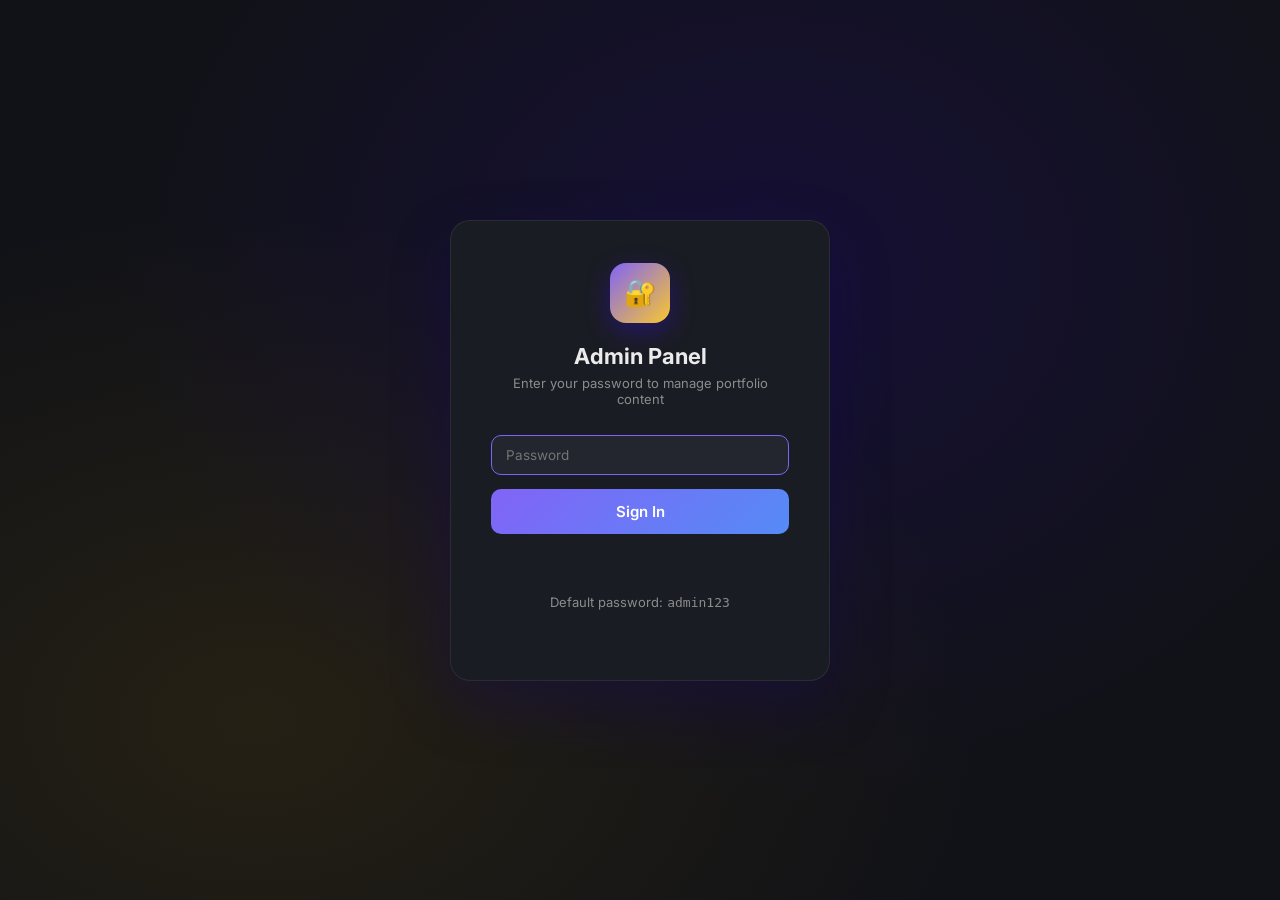
==== admin.html @ da551e9f "Integrated Admin Panel, dynamic content system, circular avatar crop tool, and contact cards" ====
<!DOCTYPE html>
<html lang="en">
<head>
  <meta charset="UTF-8">
  <meta name="viewport" content="width=device-width, initial-scale=1.0">
  <title>Admin Panel — Portfolio</title>
  <link rel="stylesheet" href="assets/css/admin.css">
  <link rel="stylesheet" href="assets/css/portfolio-extra.css">
  <meta name="robots" content="noindex, nofollow">
</head>
<body>

<!-- ════════════════════════════════════════════════════
     LOGIN SCREEN
════════════════════════════════════════════════════ -->
<div id="login-screen">
  <div class="login-card">
    <div class="login-logo">🔐</div>
    <h1>Admin Panel</h1>
    <p>Enter your password to manage portfolio content</p>
    <input id="pwd-input" class="login-input" type="password"
           placeholder="Password" autofocus
           onkeydown="if(event.key==='Enter') doLogin()">
    <button class="login-btn" onclick="doLogin()">Sign In</button>
    <p class="login-error" id="login-err"></p>
    <p class="login-hint">Default password: <code>admin123</code></p>
  </div>
</div>

<!-- ════════════════════════════════════════════════════
     ADMIN APP (shown after login)
════════════════════════════════════════════════════ -->
<div id="admin-app">

  <!-- ── Sidebar ──────────────────────────────────────── -->
  <aside class="admin-sidebar">
    <div class="sidebar-header">
      <div class="sidebar-logo">
        <div class="logo-icon">✦</div>
        <div>
          <span>Admin Panel</span>
          <small>Portfolio Manager</small>
        </div>
      </div>
    </div>

    <nav class="sidebar-nav">
      <div class="nav-section-label">Content</div>
      <button class="nav-item active" data-target="dashboard">
        <ion-icon name="grid-outline"></ion-icon><span>Dashboard</span>
      </button>
      <button class="nav-item" data-target="profile">
        <ion-icon name="person-outline"></ion-icon><span>Profile</span>
      </button>
      <button class="nav-item" data-target="skills">
        <ion-icon name="star-outline"></ion-icon><span>Skills</span>
      </button>
      <button class="nav-item" data-target="projects">
        <ion-icon name="briefcase-outline"></ion-icon><span>Projects</span>
      </button>
      <button class="nav-item" data-target="education">
        <ion-icon name="school-outline"></ion-icon><span>Education</span>
      </button>
      <button class="nav-item" data-target="certifications">
        <ion-icon name="ribbon-outline"></ion-icon><span>Certifications</span>
      </button>
      <div class="nav-section-label">System</div>
      <button class="nav-item" data-target="settings">
        <ion-icon name="settings-outline"></ion-icon><span>Settings</span>
      </button>
    </nav>

    <div class="sidebar-footer">
      <a href="index.html" class="preview-link" target="_blank">
        <ion-icon name="open-outline"></ion-icon><span>View Site</span>
      </a>
      <button class="logout-btn" onclick="doLogout()">
        <ion-icon name="log-out-outline"></ion-icon><span>Logout</span>
      </button>
    </div>
  </aside>

  <!-- ── Main Content ──────────────────────────────────── -->
  <main class="admin-main">

    <!-- DASHBOARD -->
    <section id="sec-dashboard" class="admin-section active">
      <div class="section-header">
        <div>
          <h2>Dashboard</h2>
          <p>Overview of your portfolio content</p>
        </div>
      </div>
      <div class="stats-row" id="stats-row"></div>
      <div class="card">
        <div class="card-title"><ion-icon name="flash-outline"></ion-icon> Quick Actions</div>
        <div style="display:flex;gap:10px;flex-wrap:wrap;">
          <button class="btn btn-primary" onclick="switchTab('profile')">
            <ion-icon name="create-outline"></ion-icon> Edit Profile
          </button>
          <button class="btn btn-ghost" onclick="switchTab('skills')">
            <ion-icon name="star-outline"></ion-icon> Manage Skills
          </button>
          <button class="btn btn-ghost" onclick="switchTab('projects')">
            <ion-icon name="briefcase-outline"></ion-icon> Add Project
          </button>
          <a href="index.html" target="_blank" class="btn btn-ghost">
            <ion-icon name="open-outline"></ion-icon> Preview Site
          </a>
        </div>
      </div>
    </section>

    <!-- PROFILE -->
    <section id="sec-profile" class="admin-section">
      <div class="section-header">
        <div><h2>Profile</h2><p>Edit your personal information and social links</p></div>
      </div>

      <!-- Avatar -->
      <div class="card">
        <div class="card-title"><ion-icon name="image-outline"></ion-icon> Profile Photo</div>
        <div class="avatar-upload-wrap">
          <img id="admin-avatar-preview" class="avatar-preview" src="assets/images/self.jpg" alt="Avatar">
          <div>
            <label class="upload-btn" for="avatar-file-input">
              <ion-icon name="cloud-upload-outline"></ion-icon> Upload Photo
            </label>
            <input id="avatar-file-input" type="file" accept="image/*" style="display:none" onchange="handleAvatarUpload(this)">
            <p style="color:var(--muted);font-size:12px;margin-top:8px;">Recommended: square image, JPG/PNG, under 1MB</p>
          </div>
        </div>
      </div>

      <!-- Basic Info -->
      <div class="card">
        <div class="card-title"><ion-icon name="person-outline"></ion-icon> Basic Information</div>
        <div class="form-grid">
          <div class="form-group">
            <label>Full Name</label>
            <input type="text" id="p-name">
          </div>
          <div class="form-group">
            <label>Professional Title</label>
            <input type="text" id="p-title">
          </div>
          <div class="form-group span2">
            <label>Bio / About Me</label>
            <textarea id="p-bio" rows="4"></textarea>
          </div>
          <div class="form-group">
            <label>Email</label>
            <input type="email" id="p-email">
          </div>
          <div class="form-group">
            <label>Phone</label>
            <input type="tel" id="p-phone">
          </div>
          <div class="form-group">
            <label>Birthday</label>
            <input type="text" id="p-birthday" placeholder="e.g. February 18, 2004">
          </div>
          <div class="form-group">
            <label>Location</label>
            <input type="text" id="p-location">
          </div>
          <div class="form-group span2">
            <label>Resume URL (Google Drive / Dropbox direct link)</label>
            <input type="url" id="p-resume" placeholder="https://...">
          </div>
        </div>
        <div style="margin-top:18px;">
          <button class="btn btn-primary" onclick="saveProfile()">
            <ion-icon name="save-outline"></ion-icon> Save Profile
          </button>
        </div>
      </div>

      <!-- Socials -->
      <div class="card">
        <div class="card-title"><ion-icon name="share-social-outline"></ion-icon> Social Links</div>
        <div class="form-grid">
          <div class="form-group">
            <label>Facebook URL</label>
            <input type="url" id="s-facebook" placeholder="https://facebook.com/...">
          </div>
          <div class="form-group">
            <label>Twitter / X URL</label>
            <input type="url" id="s-twitter" placeholder="https://x.com/...">
          </div>
          <div class="form-group">
            <label>Instagram URL</label>
            <input type="url" id="s-instagram" placeholder="https://instagram.com/...">
          </div>
          <div class="form-group">
            <label>LinkedIn URL</label>
            <input type="url" id="s-linkedin" placeholder="https://linkedin.com/in/...">
          </div>
          <div class="form-group span2">
            <label>GitHub URL</label>
            <input type="url" id="s-github" placeholder="https://github.com/...">
          </div>
        </div>
        <div style="margin-top:18px;">
          <button class="btn btn-primary" onclick="saveSocials()">
            <ion-icon name="save-outline"></ion-icon> Save Social Links
          </button>
        </div>
      </div>
    </section>

    <!-- SKILLS -->
    <section id="sec-skills" class="admin-section">
      <div class="section-header">
        <div><h2>Skills</h2><p>Add, edit, or remove your skills</p></div>
        <button class="btn btn-primary" onclick="togglePanel('skill-add-panel')">
          <ion-icon name="add"></ion-icon> Add Skill
        </button>
      </div>

      <div id="skill-add-panel" class="add-panel card">
        <div class="card-title"><ion-icon name="add-circle-outline"></ion-icon> New Skill</div>
        <div class="form-grid">
          <div class="form-group">
            <label>Skill Name</label>
            <input type="text" id="sk-name" placeholder="e.g. Python">
          </div>
          <div class="form-group">
            <label>Icon Image</label>
            <label class="upload-btn" for="sk-icon-file">
              <ion-icon name="image-outline"></ion-icon> Choose Icon
            </label>
            <input id="sk-icon-file" type="file" accept="image/*" style="display:none" onchange="previewSkillIcon(this)">
            <img id="sk-icon-preview" src="" alt="" style="display:none;width:40px;height:40px;border-radius:8px;margin-top:8px;object-fit:cover;">
            <input type="hidden" id="sk-icon-data">
          </div>
          <div class="form-group span2">
            <label>Description</label>
            <textarea id="sk-desc" rows="2" placeholder="Describe this skill..."></textarea>
          </div>
        </div>
        <div style="margin-top:14px;display:flex;gap:10px;">
          <button class="btn btn-success" onclick="addSkill()">
            <ion-icon name="checkmark-outline"></ion-icon> Add Skill
          </button>
          <button class="btn btn-ghost" onclick="togglePanel('skill-add-panel')">Cancel</button>
        </div>
      </div>

      <div id="skills-admin-list" class="items-grid"></div>
    </section>

    <!-- PROJECTS -->
    <section id="sec-projects" class="admin-section">
      <div class="section-header">
        <div><h2>Projects</h2><p>Showcase your work</p></div>
        <button class="btn btn-primary" onclick="togglePanel('project-add-panel')">
          <ion-icon name="add"></ion-icon> Add Project
        </button>
      </div>

      <div id="project-add-panel" class="add-panel card">
        <div class="card-title"><ion-icon name="add-circle-outline"></ion-icon> New Project</div>
        <div class="form-grid">
          <div class="form-group">
            <label>Project Title</label>
            <input type="text" id="pr-title" placeholder="My Awesome Project">
          </div>
          <div class="form-group">
            <label>Tags (comma-separated)</label>
            <input type="text" id="pr-tags" placeholder="Python, ML, Web">
          </div>
          <div class="form-group span2">
            <label>Description</label>
            <textarea id="pr-desc" rows="2" placeholder="Brief project description..."></textarea>
          </div>
          <div class="form-group">
            <label>Live Link</label>
            <input type="url" id="pr-link" placeholder="https://...">
          </div>
          <div class="form-group">
            <label>GitHub Link</label>
            <input type="url" id="pr-github" placeholder="https://github.com/...">
          </div>
          <div class="form-group span2">
            <label>Screenshot</label>
            <label class="upload-btn" for="pr-img-file">
              <ion-icon name="image-outline"></ion-icon> Upload Screenshot
            </label>
            <input id="pr-img-file" type="file" accept="image/*" style="display:none" onchange="previewProjectImg(this)">
            <img id="pr-img-preview" src="" alt="" style="display:none;width:180px;border-radius:10px;margin-top:8px;object-fit:cover;">
            <input type="hidden" id="pr-img-data">
          </div>
        </div>
        <div style="margin-top:14px;display:flex;gap:10px;">
          <button class="btn btn-success" onclick="addProject()">
            <ion-icon name="checkmark-outline"></ion-icon> Add Project
          </button>
          <button class="btn btn-ghost" onclick="togglePanel('project-add-panel')">Cancel</button>
        </div>
      </div>

      <div id="projects-admin-list" class="items-grid"></div>
    </section>

    <!-- EDUCATION -->
    <section id="sec-education" class="admin-section">
      <div class="section-header">
        <div><h2>Education</h2><p>Manage your educational background</p></div>
        <button class="btn btn-primary" onclick="togglePanel('edu-add-panel')">
          <ion-icon name="add"></ion-icon> Add Education
        </button>
      </div>

      <div id="edu-add-panel" class="add-panel card">
        <div class="card-title"><ion-icon name="add-circle-outline"></ion-icon> New Education Entry</div>
        <div class="form-grid">
          <div class="form-group">
            <label>Degree / Qualification</label>
            <input type="text" id="ed-degree" placeholder="B.Tech in Computer Science">
          </div>
          <div class="form-group">
            <label>Institution</label>
            <input type="text" id="ed-institution" placeholder="University Name">
          </div>
          <div class="form-group">
            <label>Year / Period</label>
            <input type="text" id="ed-year" placeholder="2022 – Present">
          </div>
          <div class="form-group">
            <label>Description</label>
            <input type="text" id="ed-desc" placeholder="Brief description...">
          </div>
        </div>
        <div style="margin-top:14px;display:flex;gap:10px;">
          <button class="btn btn-success" onclick="addEducation()">
            <ion-icon name="checkmark-outline"></ion-icon> Add
          </button>
          <button class="btn btn-ghost" onclick="togglePanel('edu-add-panel')">Cancel</button>
        </div>
      </div>

      <div id="education-admin-list" class="items-grid"></div>
    </section>

    <!-- CERTIFICATIONS -->
    <section id="sec-certifications" class="admin-section">
      <div class="section-header">
        <div><h2>Certifications</h2><p>Add your certificates and achievements</p></div>
        <button class="btn btn-primary" onclick="togglePanel('cert-add-panel')">
          <ion-icon name="add"></ion-icon> Add Certification
        </button>
      </div>

      <div id="cert-add-panel" class="add-panel card">
        <div class="card-title"><ion-icon name="add-circle-outline"></ion-icon> New Certification</div>
        <div class="form-grid">
          <div class="form-group">
            <label>Certificate Name</label>
            <input type="text" id="ce-name" placeholder="e.g. Azure Fundamentals AZ-900">
          </div>
          <div class="form-group">
            <label>Issuing Organization</label>
            <input type="text" id="ce-issuer" placeholder="e.g. Microsoft">
          </div>
          <div class="form-group">
            <label>Date Issued</label>
            <input type="text" id="ce-date" placeholder="e.g. March 2024">
          </div>
          <div class="form-group">
            <label>Certificate Image</label>
            <label class="upload-btn" for="ce-img-file">
              <ion-icon name="image-outline"></ion-icon> Upload Image
            </label>
            <input id="ce-img-file" type="file" accept="image/*" style="display:none" onchange="previewCertImg(this)">
            <img id="ce-img-preview" src="" alt="" style="display:none;width:120px;border-radius:8px;margin-top:8px;">
            <input type="hidden" id="ce-img-data">
          </div>
        </div>
        <div style="margin-top:14px;display:flex;gap:10px;">
          <button class="btn btn-success" onclick="addCertification()">
            <ion-icon name="checkmark-outline"></ion-icon> Add
          </button>
          <button class="btn btn-ghost" onclick="togglePanel('cert-add-panel')">Cancel</button>
        </div>
      </div>

      <div id="certs-admin-list" class="items-grid"></div>
    </section>

    <!-- SETTINGS -->
    <section id="sec-settings" class="admin-section">
      <div class="section-header">
        <div><h2>Settings</h2><p>Admin configuration and data management</p></div>
      </div>

      <div class="settings-grid">
        <!-- Change Password -->
        <div class="card">
          <div class="card-title"><ion-icon name="lock-closed-outline"></ion-icon> Change Password</div>
          <div class="form-group" style="margin-bottom:12px;">
            <label>Current Password</label>
            <input type="password" id="set-old-pwd">
          </div>
          <div class="form-group" style="margin-bottom:12px;">
            <label>New Password</label>
            <input type="password" id="set-new-pwd">
          </div>
          <div class="form-group" style="margin-bottom:16px;">
            <label>Confirm New Password</label>
            <input type="password" id="set-confirm-pwd">
          </div>
          <button class="btn btn-primary" onclick="changePassword()">
            <ion-icon name="key-outline"></ion-icon> Change Password
          </button>
        </div>

        <!-- Export / Import -->
        <div class="card">
          <div class="card-title"><ion-icon name="archive-outline"></ion-icon> Backup &amp; Restore</div>
          <p style="color:var(--muted);font-size:13px;margin-bottom:16px;">Export your data as JSON to back it up, or import it on another device.</p>
          <div style="display:flex;flex-direction:column;gap:10px;">
            <button class="btn btn-ghost" onclick="exportData()">
              <ion-icon name="download-outline"></ion-icon> Export Data (JSON)
            </button>
            <label class="btn btn-ghost" for="import-file" style="cursor:pointer;">
              <ion-icon name="upload-outline"></ion-icon> Import Data (JSON)
            </label>
            <input id="import-file" type="file" accept=".json" style="display:none" onchange="importData(this)">
            <button class="btn btn-danger" onclick="resetData()">
              <ion-icon name="refresh-outline"></ion-icon> Reset to Defaults
            </button>
          </div>
        </div>
      </div>
    </section>

  </main>
</div>

<!-- Toast -->
<div id="toast"></div>

<!-- Edit Modal -->
<div id="edit-modal" style="display:none;position:fixed;inset:0;background:rgba(0,0,0,0.7);z-index:1000;align-items:center;justify-content:center;">
  <div class="card" style="width:min(560px,95vw);max-height:85vh;overflow-y:auto;position:relative;">
    <div class="card-title" id="modal-title">Edit Item</div>
    <div id="modal-body"></div>
    <div style="margin-top:16px;display:flex;gap:10px;">
      <button class="btn btn-primary" id="modal-save-btn">Save</button>
      <button class="btn btn-ghost" onclick="closeModal()">Cancel</button>
    </div>
  </div>
</div>

<!-- Scripts -->
<script src="assets/js/portfolio-data.js"></script>
<script src="assets/js/admin.js"></script>
<script type="module" src="https://unpkg.com/ionicons@5.5.2/dist/ionicons/ionicons.esm.js"></script>
<script nomodule src="https://unpkg.com/ionicons@5.5.2/dist/ionicons/ionicons.js"></script>
</body>
</html>
---- assets/css/admin.css ----
/* =========================================================
   Admin Panel Styles
   ========================================================= */
@import url('https://fonts.googleapis.com/css2?family=Inter:wght@300;400;500;600;700&display=swap');

*, *::before, *::after { box-sizing: border-box; margin: 0; padding: 0; }

:root {
  --bg:        hsl(230, 15%, 8%);
  --surface:   hsl(230, 14%, 12%);
  --surface2:  hsl(230, 14%, 16%);
  --border:    hsla(0, 0%, 100%, 0.07);
  --accent:    hsl(252, 90%, 68%);
  --accent-lt: hsl(252, 90%, 78%);
  --gold:      hsl(45, 95%, 58%);
  --text:      hsl(0, 0%, 92%);
  --muted:     hsl(0, 0%, 55%);
  --danger:    hsl(0, 75%, 58%);
  --success:   hsl(145, 63%, 48%);
  --sidebar-w: 230px;
}

body {
  font-family: 'Inter', sans-serif;
  background: var(--bg);
  color: var(--text);
  min-height: 100vh;
  font-size: 14px;
}

/* ── Login Screen ──────────────────────────────────────── */
#login-screen {
  display: flex;
  align-items: center;
  justify-content: center;
  min-height: 100vh;
  background: radial-gradient(ellipse at 60% 30%, hsla(252,90%,30%,0.25) 0%, transparent 60%),
              radial-gradient(ellipse at 20% 80%, hsla(45,95%,30%,0.15) 0%, transparent 50%),
              var(--bg);
}

.login-card {
  background: var(--surface);
  border: 1px solid var(--border);
  border-radius: 20px;
  padding: 42px 40px;
  width: 380px;
  text-align: center;
  box-shadow: 0 24px 60px hsla(252, 90%, 20%, 0.3);
  animation: fadeUp 0.5s ease;
}

.login-logo {
  width: 60px;
  height: 60px;
  background: linear-gradient(135deg, var(--accent), var(--gold));
  border-radius: 16px;
  display: flex;
  align-items: center;
  justify-content: center;
  font-size: 26px;
  margin: 0 auto 20px;
  box-shadow: 0 8px 24px hsla(252, 90%, 50%, 0.35);
}

.login-card h1 { font-size: 22px; font-weight: 700; margin-bottom: 6px; }
.login-card p  { color: var(--muted); font-size: 13px; margin-bottom: 28px; }

.login-input {
  width: 100%;
  padding: 13px 16px;
  background: var(--surface2);
  border: 1px solid var(--border);
  border-radius: 10px;
  color: var(--text);
  font-family: 'Inter', sans-serif;
  font-size: 14px;
  margin-bottom: 14px;
  outline: none;
  transition: border-color 0.2s;
}

.login-input:focus { border-color: var(--accent); }

.login-btn {
  width: 100%;
  padding: 13px;
  background: linear-gradient(135deg, var(--accent), hsl(220, 90%, 65%));
  color: white;
  border: none;
  border-radius: 10px;
  font-size: 15px;
  font-weight: 600;
  cursor: pointer;
  transition: opacity 0.2s, transform 0.2s;
  font-family: 'Inter', sans-serif;
}

.login-btn:hover { opacity: 0.9; transform: translateY(-1px); }

.login-error {
  color: var(--danger);
  font-size: 13px;
  margin-top: 12px;
  min-height: 20px;
}

.login-hint {
  color: var(--muted);
  font-size: 12px;
  margin-top: 16px;
}

/* ── Main Admin Layout ─────────────────────────────────── */
#admin-app {
  display: none;
  min-height: 100vh;
}

#admin-app.visible {
  display: flex;
}

/* ── Sidebar ───────────────────────────────────────────── */
.admin-sidebar {
  width: var(--sidebar-w);
  background: var(--surface);
  border-right: 1px solid var(--border);
  display: flex;
  flex-direction: column;
  position: fixed;
  top: 0; left: 0; bottom: 0;
  overflow-y: auto;
  z-index: 100;
}

.sidebar-header {
  padding: 24px 20px 18px;
  border-bottom: 1px solid var(--border);
}

.sidebar-logo {
  display: flex;
  align-items: center;
  gap: 10px;
  text-decoration: none;
  color: var(--text);
}

.logo-icon {
  width: 36px;
  height: 36px;
  background: linear-gradient(135deg, var(--accent), var(--gold));
  border-radius: 10px;
  display: flex;
  align-items: center;
  justify-content: center;
  font-size: 18px;
  flex-shrink: 0;
}

.sidebar-logo span { font-size: 15px; font-weight: 700; }
.sidebar-logo small { font-size: 11px; color: var(--muted); display: block; }

.sidebar-nav {
  flex: 1;
  padding: 16px 12px;
}

.nav-section-label {
  font-size: 10px;
  font-weight: 600;
  text-transform: uppercase;
  letter-spacing: 1px;
  color: var(--muted);
  padding: 12px 8px 6px;
}

.nav-item {
  display: flex;
  align-items: center;
  gap: 10px;
  padding: 10px 12px;
  border-radius: 10px;
  cursor: pointer;
  color: var(--muted);
  font-size: 13.5px;
  font-weight: 500;
  transition: all 0.2s;
  margin-bottom: 2px;
  border: none;
  background: none;
  width: 100%;
  text-align: left;
}

.nav-item:hover { background: var(--surface2); color: var(--text); }
.nav-item.active { background: hsla(252, 90%, 68%, 0.15); color: var(--accent); }
.nav-item.active ion-icon { color: var(--accent); }

.nav-item ion-icon { font-size: 18px; flex-shrink: 0; }

.sidebar-footer {
  padding: 16px 12px;
  border-top: 1px solid var(--border);
}

.logout-btn {
  display: flex;
  align-items: center;
  gap: 8px;
  padding: 10px 12px;
  border-radius: 10px;
  cursor: pointer;
  color: var(--muted);
  font-size: 13px;
  transition: all 0.2s;
  border: none;
  background: none;
  width: 100%;
}

.logout-btn:hover { background: hsla(0, 75%, 58%, 0.1); color: var(--danger); }

.preview-link {
  display: flex;
  align-items: center;
  gap: 8px;
  padding: 9px 12px;
  border-radius: 10px;
  color: var(--muted);
  font-size: 13px;
  text-decoration: none;
  transition: all 0.2s;
  margin-bottom: 4px;
}

.preview-link:hover { background: var(--surface2); color: var(--text); }

/* ── Main Panel Content ────────────────────────────────── */
.admin-main {
  margin-left: var(--sidebar-w);
  flex: 1;
  padding: 28px 32px;
  min-height: 100vh;
}

.admin-section {
  display: none;
  animation: fadeIn 0.3s ease;
}

.admin-section.active { display: block; }

.section-header {
  display: flex;
  align-items: center;
  justify-content: space-between;
  margin-bottom: 28px;
}

.section-header h2 {
  font-size: 22px;
  font-weight: 700;
}

.section-header p {
  color: var(--muted);
  font-size: 13px;
  margin-top: 4px;
}

/* ── Cards ─────────────────────────────────────────────── */
.card {
  background: var(--surface);
  border: 1px solid var(--border);
  border-radius: 16px;
  padding: 24px;
  margin-bottom: 20px;
}

.card-title {
  font-size: 15px;
  font-weight: 600;
  margin-bottom: 20px;
  padding-bottom: 12px;
  border-bottom: 1px solid var(--border);
  display: flex;
  align-items: center;
  gap: 8px;
}

.card-title ion-icon { color: var(--accent); }

/* ── Form Controls ─────────────────────────────────────── */
.form-grid {
  display: grid;
  grid-template-columns: 1fr 1fr;
  gap: 16px;
}

.form-grid.single { grid-template-columns: 1fr; }

.form-group {
  display: flex;
  flex-direction: column;
  gap: 6px;
}

.form-group.span2 { grid-column: span 2; }

label {
  font-size: 12px;
  font-weight: 600;
  color: var(--muted);
  text-transform: uppercase;
  letter-spacing: 0.5px;
}

input[type="text"],
input[type="email"],
input[type="tel"],
input[type="url"],
input[type="date"],
input[type="password"],
textarea,
select {
  background: var(--surface2);
  border: 1px solid var(--border);
  border-radius: 10px;
  padding: 11px 14px;
  color: var(--text);
  font-family: 'Inter', sans-serif;
  font-size: 13.5px;
  outline: none;
  transition: border-color 0.2s;
  width: 100%;
}

input:focus, textarea:focus, select:focus { border-color: var(--accent); }

textarea { resize: vertical; min-height: 90px; }

/* ── Avatar Upload ─────────────────────────────────────── */
.avatar-upload-wrap {
  display: flex;
  align-items: center;
  gap: 20px;
  margin-bottom: 20px;
}

.avatar-preview {
  width: 90px;
  height: 90px;
  border-radius: 50%;
  object-fit: cover;
  border: 3px solid var(--accent);
  flex-shrink: 0;
}

.upload-btn {
  display: inline-flex;
  align-items: center;
  gap: 6px;
  padding: 9px 16px;
  background: var(--surface2);
  border: 1px dashed var(--border);
  border-radius: 10px;
  cursor: pointer;
  color: var(--muted);
  font-size: 13px;
  transition: all 0.2s;
}

.upload-btn:hover { border-color: var(--accent); color: var(--accent); }

/* ── Buttons ───────────────────────────────────────────── */
.btn {
  display: inline-flex;
  align-items: center;
  gap: 6px;
  padding: 10px 18px;
  border-radius: 10px;
  font-size: 13.5px;
  font-weight: 600;
  cursor: pointer;
  border: none;
  transition: all 0.2s;
  font-family: 'Inter', sans-serif;
}

.btn-primary {
  background: linear-gradient(135deg, var(--accent), hsl(220, 90%, 65%));
  color: white;
}

.btn-primary:hover { opacity: 0.88; transform: translateY(-1px); }

.btn-success {
  background: hsla(145, 63%, 48%, 0.15);
  color: var(--success);
  border: 1px solid hsla(145, 63%, 48%, 0.3);
}

.btn-success:hover { background: hsla(145, 63%, 48%, 0.25); }

.btn-danger {
  background: hsla(0, 75%, 58%, 0.1);
  color: var(--danger);
  border: 1px solid hsla(0, 75%, 58%, 0.2);
}

.btn-danger:hover { background: hsla(0, 75%, 58%, 0.2); }

.btn-ghost {
  background: var(--surface2);
  color: var(--muted);
  border: 1px solid var(--border);
}

.btn-ghost:hover { color: var(--text); }

.btn-sm { padding: 6px 12px; font-size: 12px; border-radius: 8px; }

/* ── Item Cards (Skills / Projects etc.) ───────────────── */
.items-grid {
  display: grid;
  grid-template-columns: repeat(auto-fill, minmax(260px, 1fr));
  gap: 14px;
}

.item-card {
  background: var(--surface2);
  border: 1px solid var(--border);
  border-radius: 14px;
  padding: 16px;
  display: flex;
  align-items: flex-start;
  gap: 12px;
  transition: border-color 0.2s;
}

.item-card:hover { border-color: hsla(252, 90%, 68%, 0.3); }

.item-icon {
  width: 44px;
  height: 44px;
  border-radius: 10px;
  object-fit: cover;
  flex-shrink: 0;
  background: var(--surface);
}

.item-icon-letter {
  width: 44px;
  height: 44px;
  border-radius: 10px;
  background: linear-gradient(135deg, var(--accent), var(--gold));
  display: flex;
  align-items: center;
  justify-content: center;
  font-size: 20px;
  font-weight: 700;
  color: white;
  flex-shrink: 0;
}

.item-body { flex: 1; min-width: 0; }
.item-name { font-size: 14px; font-weight: 600; margin-bottom: 4px; }
.item-desc {
  font-size: 12px;
  color: var(--muted);
  display: -webkit-box;
  -webkit-line-clamp: 2;
  -webkit-box-orient: vertical;
  overflow: hidden;
}

.item-actions {
  display: flex;
  gap: 6px;
  margin-top: 10px;
}

/* ── Add New Item Form Panel ───────────────────────────── */
.add-panel {
  background: var(--surface2);
  border: 1px solid var(--border);
  border-radius: 14px;
  padding: 20px;
  margin-bottom: 20px;
  display: none;
}

.add-panel.open { display: block; }

/* ── Toast Notification ────────────────────────────────── */
#toast {
  position: fixed;
  bottom: 28px;
  right: 28px;
  background: var(--surface);
  border: 1px solid var(--border);
  border-radius: 12px;
  padding: 14px 20px;
  font-size: 14px;
  display: flex;
  align-items: center;
  gap: 10px;
  box-shadow: 0 8px 32px rgba(0,0,0,0.4);
  transform: translateY(80px);
  opacity: 0;
  transition: all 0.35s cubic-bezier(0.34, 1.56, 0.64, 1);
  z-index: 9999;
  pointer-events: none;
}

#toast.show { transform: translateY(0); opacity: 1; }
#toast.success { border-color: hsla(145, 63%, 48%, 0.4); color: var(--success); }
#toast.error   { border-color: hsla(0, 75%, 58%, 0.4);  color: var(--danger); }

/* ── Settings Grid ─────────────────────────────────────── */
.settings-grid {
  display: grid;
  grid-template-columns: 1fr 1fr;
  gap: 16px;
}

/* ── Stat Cards (Dashboard) ────────────────────────────── */
.stats-row {
  display: grid;
  grid-template-columns: repeat(auto-fill, minmax(160px, 1fr));
  gap: 14px;
  margin-bottom: 24px;
}

.stat-card {
  background: var(--surface);
  border: 1px solid var(--border);
  border-radius: 14px;
  padding: 20px;
  text-align: center;
}

.stat-number {
  font-size: 32px;
  font-weight: 700;
  background: linear-gradient(135deg, var(--accent), var(--gold));
  -webkit-background-clip: text;
  -webkit-text-fill-color: transparent;
  background-clip: text;
}

.stat-label { font-size: 12px; color: var(--muted); margin-top: 4px; }

/* ── Animations ────────────────────────────────────────── */
@keyframes fadeUp {
  from { opacity: 0; transform: translateY(20px); }
  to   { opacity: 1; transform: translateY(0); }
}

@keyframes fadeIn {
  from { opacity: 0; }
  to   { opacity: 1; }
}

/* ── Mobile responsive ─────────────────────────────────── */
@media (max-width: 768px) {
  .admin-sidebar {
    width: 60px;
    overflow: visible;
  }

  .admin-sidebar .sidebar-logo span,
  .admin-sidebar .sidebar-logo small,
  .admin-sidebar .nav-item span,
  .admin-sidebar .nav-section-label,
  .admin-sidebar .logout-btn span,
  .admin-sidebar .preview-link span { display: none; }

  .nav-item { justify-content: center; padding: 12px; }
  .sidebar-header { padding: 16px 10px; }

  .admin-main { margin-left: 60px; padding: 20px 16px; }

  .form-grid { grid-template-columns: 1fr; }
  .form-group.span2 { grid-column: span 1; }
  .settings-grid { grid-template-columns: 1fr; }
}
---- assets/css/portfolio-extra.css ----
/* =========================================================
   Portfolio Extra Styles
   Extra styles for dynamic sections added on top of style.css
   ========================================================= */

/* ── Circular Profile Avatar ───────────────────────────── */
.avatar-box {
  display: flex !important;
  justify-content: center !important;
  margin-bottom: 14px !important;
}

.avatar-box img,
#profile-avatar {
  width: 120px !important;
  height: 120px !important;
  border-radius: 50% !important;
  object-fit: cover !important;
  object-position: top center !important;
  border: 3px solid hsl(45, 90%, 58%) !important;
  box-shadow: 0 0 0 5px hsla(45, 90%, 58%, 0.15),
              0 8px 24px hsla(0, 0%, 0%, 0.4) !important;
  transition: box-shadow 0.3s ease !important;
  display: block !important;
}

.avatar-box img:hover,
#profile-avatar:hover {
  box-shadow: 0 0 0 6px hsla(45, 90%, 58%, 0.35),
              0 12px 32px hsla(0, 0%, 0%, 0.5) !important;
}

/* ── Admin / Resume button in sidebar ─────────────────── */
.sidebar-actions {
  display: flex;
  flex-direction: column;
  gap: 10px;
  padding: 15px 0 5px;
}

.resume-btn,
.admin-btn {
  display: flex;
  align-items: center;
  gap: 8px;
  padding: 9px 14px;
  border-radius: 8px;
  font-size: 13px;
  font-family: 'Poppins', sans-serif;
  font-weight: 500;
  text-decoration: none;
  transition: all 0.25s ease;
}

.resume-btn {
  background: hsl(45, 90%, 55%);
  color: #1a1a1a;
}

.resume-btn:hover { background: hsl(45, 90%, 65%); transform: translateY(-1px); }

.admin-btn {
  background: hsla(240, 10%, 100%, 0.05);
  color: hsl(0, 0%, 70%);
  border: 1px solid hsla(0, 0%, 100%, 0.08);
}

.admin-btn:hover {
  background: hsla(240, 100%, 75%, 0.12);
  color: hsl(240, 80%, 80%);
  border-color: hsla(240, 80%, 80%, 0.3);
}

/* ── Projects Grid ─────────────────────────────────────── */
.project-list {
  display: grid;
  grid-template-columns: repeat(auto-fill, minmax(260px, 1fr));
  gap: 24px;
  list-style: none;
  padding: 0;
  margin: 0;
}

.project-item a {
  text-decoration: none;
  color: inherit;
  display: block;
}

.project-img {
  position: relative;
  border-radius: 14px;
  overflow: hidden;
  aspect-ratio: 16/10;
  background: hsl(240, 10%, 12%);
  margin: 0 0 12px;
}

.project-img img {
  width: 100%;
  height: 100%;
  object-fit: cover;
  transition: transform 0.4s ease;
}

.proj-placeholder {
  width: 100%;
  height: 100%;
  display: flex;
  align-items: center;
  justify-content: center;
  font-size: 48px;
  color: hsl(240, 10%, 30%);
}

.proj-overlay {
  position: absolute;
  inset: 0;
  background: hsla(240, 100%, 60%, 0.5);
  display: flex;
  align-items: center;
  justify-content: center;
  font-size: 28px;
  color: white;
  opacity: 0;
  transition: opacity 0.3s ease;
}

.project-item:hover .proj-overlay { opacity: 1; }
.project-item:hover .project-img img { transform: scale(1.05); }

.project-title {
  font-size: 15px;
  font-weight: 600;
  color: hsl(0, 0%, 95%);
  margin-bottom: 4px;
}

.project-category {
  font-size: 13px;
  color: hsl(0, 0%, 60%);
  margin-bottom: 8px;
  display: -webkit-box;
  -webkit-line-clamp: 2;
  -webkit-box-orient: vertical;
  overflow: hidden;
}

.proj-tags {
  display: flex;
  flex-wrap: wrap;
  gap: 6px;
}

.proj-tag {
  font-size: 11px;
  padding: 2px 8px;
  border-radius: 20px;
  background: hsla(240, 100%, 70%, 0.15);
  color: hsl(240, 80%, 80%);
  border: 1px solid hsla(240, 80%, 80%, 0.2);
}

/* ── Education / Timeline ──────────────────────────────── */
.timeline-list {
  list-style: none;
  padding: 0;
  margin: 0 0 30px;
  display: flex;
  flex-direction: column;
  gap: 20px;
}

.edu-item {
  display: flex;
  gap: 16px;
  padding: 18px;
  background: hsl(240, 10%, 12%);
  border-radius: 14px;
  border: 1px solid hsla(0, 0%, 100%, 0.06);
  transition: border-color 0.3s;
}

.edu-item:hover { border-color: hsla(240, 80%, 70%, 0.3); }

.edu-icon {
  font-size: 24px;
  color: hsl(45, 90%, 60%);
  flex-shrink: 0;
  margin-top: 2px;
}

.edu-content h4 { font-size: 16px; color: hsl(0, 0%, 95%); margin-bottom: 4px; }
.edu-institution { font-size: 13px; color: hsl(240, 60%, 70%); margin-bottom: 4px; }
.edu-content time { font-size: 12px; color: hsl(0, 0%, 55%); display: block; margin-bottom: 6px; }
.edu-desc { font-size: 13px; color: hsl(0, 0%, 65%); line-height: 1.6; }

/* ── Certifications ────────────────────────────────────── */
.cert-list {
  list-style: none;
  padding: 0;
  display: grid;
  grid-template-columns: repeat(auto-fill, minmax(240px, 1fr));
  gap: 16px;
}

.cert-item {
  background: hsl(240, 10%, 12%);
  border: 1px solid hsla(0, 0%, 100%, 0.06);
  border-radius: 14px;
  overflow: hidden;
  transition: border-color 0.3s, transform 0.3s;
}

.cert-item:hover { border-color: hsla(45, 90%, 60%, 0.4); transform: translateY(-3px); }

.cert-img {
  width: 100%;
  height: 140px;
  object-fit: cover;
}

.cert-info { padding: 14px; }
.cert-info h4 { font-size: 14px; color: hsl(0, 0%, 92%); margin-bottom: 4px; }
.cert-issuer { font-size: 12px; color: hsl(240, 60%, 70%); margin-bottom: 4px; }
.cert-info time { font-size: 12px; color: hsl(0, 0%, 55%); }

/* ── Contact Section (Cards Layout) ────────────────────── */
.contact-intro {
  margin-bottom: 30px;
}

.contact-intro-text {
  color: var(--light-gray);
  font-size: var(--fs-6);
  line-height: 1.6;
}

.contact-cards-grid {
  display: grid;
  grid-template-columns: 1fr;
  gap: 15px;
  margin-bottom: 40px;
}

@media (min-width: 580px) {
  .contact-cards-grid { grid-template-columns: 1fr 1fr; }
}

.contact-card {
  background: var(--eerie-black-2);
  border: 1px solid var(--jet);
  border-radius: 14px;
  padding: 20px;
  display: flex;
  align-items: center;
  gap: 15px;
  text-decoration: none;
  transition: var(--transition-1);
  position: relative;
  overflow: hidden;
}

.contact-card:hover {
  border-color: var(--orange-yellow-crayola);
  transform: translateY(-3px);
}

.contact-card-icon {
  background: var(--onyx);
  color: var(--orange-yellow-crayola);
  width: 45px;
  height: 45px;
  display: flex;
  justify-content: center;
  align-items: center;
  border-radius: 10px;
  font-size: 22px;
  flex-shrink: 0;
}

.contact-card--whatsapp .contact-card-icon {
  color: #25d366;
}

.contact-card-body {
  flex-grow: 1;
}

.contact-card-label {
  display: block;
  color: var(--light-gray-70);
  font-size: 11px;
  text-transform: uppercase;
  margin-bottom: 2px;
}

.contact-card-value {
  color: var(--white-2);
  font-size: var(--fs-6);
  font-weight: var(--fw-600);
  word-break: break-all;
}

.contact-card-arrow {
  color: var(--light-gray-70);
  font-size: 18px;
  transition: var(--transition-1);
}

.contact-card:hover .contact-card-arrow {
  color: var(--orange-yellow-crayola);
  transform: translateX(3px);
}

/* Socials Section */
.contact-socials-section {
  padding-top: 20px;
  border-top: 1px solid var(--jet);
}

.contact-socials-title {
  margin-bottom: 20px;
}

.contact-socials-row {
  display: flex;
  flex-wrap: wrap;
  gap: 12px;
}

.cc-social-pill {
  display: flex;
  align-items: center;
  gap: 8px;
  padding: 8px 16px;
  background: var(--onyx);
  border: 1px solid var(--jet);
  border-radius: 30px;
  color: var(--white-2);
  font-size: var(--fs-7);
  text-decoration: none;
  transition: var(--transition-1);
}

.cc-social-pill ion-icon {
  font-size: 18px;
  color: var(--pill-color);
}

.cc-social-pill:hover {
  border-color: var(--pill-color);
  background: hsla(0, 0%, 100%, 0.05);
}

/* ── Empty messages ────────────────────────────────────── */
.empty-msg {
  color: hsl(0, 0%, 55%);
  font-size: 14px;
  padding: 30px 0;
}

.empty-msg a { color: hsl(240, 80%, 75%); }

/* ── Skill letter placeholder ──────────────────────────── */
.skill-letter {
  width: 40px;
  height: 40px;
  border-radius: 8px;
  background: hsl(240, 100%, 60%);
  color: white;
  display: flex;
  align-items: center;
  justify-content: center;
  font-size: 18px;
  font-weight: 700;
}

/* ── Canvas Crop Modal (Admin) ─────────────────────────── */
#crop-modal-overlay {
  position: fixed;
  inset: 0;
  background: rgba(0,0,0,0.85);
  z-index: 9000;
  display: flex;
  align-items: center;
  justify-content: center;
  font-family: 'Inter', sans-serif;
}

.crop-modal-box {
  background: hsl(230, 14%, 12%);
  border: 1px solid hsla(0,0%,100%,0.08);
  border-radius: 20px;
  padding: 28px;
  width: min(480px, 95vw);
  text-align: center;
}

.crop-modal-box h3 {
  color: hsl(0,0%,92%);
  font-size: 17px;
  margin-bottom: 8px;
}

.crop-modal-box p {
  color: hsl(0,0%,55%);
  font-size: 13px;
  margin-bottom: 16px;
}

.crop-canvas-wrap {
  position: relative;
  width: 280px;
  height: 280px;
  margin: 0 auto 16px;
  cursor: move;
  user-select: none;
  border-radius: 50%;
  overflow: hidden;
  border: 3px solid hsl(45,90%,58%);
  box-shadow: 0 0 0 4px hsla(45,90%,58%,0.2);
}

#crop-canvas {
  display: block;
  width: 100%;
  height: 100%;
}

.crop-controls {
  display: flex;
  align-items: center;
  justify-content: center;
  gap: 12px;
  margin-bottom: 18px;
  color: hsl(0,0%,70%);
  font-size: 13px;
}

.crop-controls input[type=range] {
  width: 140px;
  accent-color: hsl(252,90%,68%);
  background: none;
  border: none;
  padding: 0;
}

.crop-actions {
  display: flex;
  gap: 10px;
  justify-content: center;
}

.crop-btn-confirm {
  padding: 10px 24px;
  background: linear-gradient(135deg, hsl(252,90%,68%), hsl(220,90%,65%));
  color: white;
  border: none;
  border-radius: 10px;
  font-size: 14px;
  font-weight: 600;
  cursor: pointer;
  font-family: 'Inter', sans-serif;
  transition: opacity 0.2s;
}

.crop-btn-confirm:hover { opacity: 0.88; }

.crop-btn-cancel {
  padding: 10px 20px;
  background: hsla(0,0%,100%,0.06);
  color: hsl(0,0%,70%);
  border: 1px solid hsla(0,0%,100%,0.1);
  border-radius: 10px;
  font-size: 14px;
  cursor: pointer;
  font-family: 'Inter', sans-serif;
}
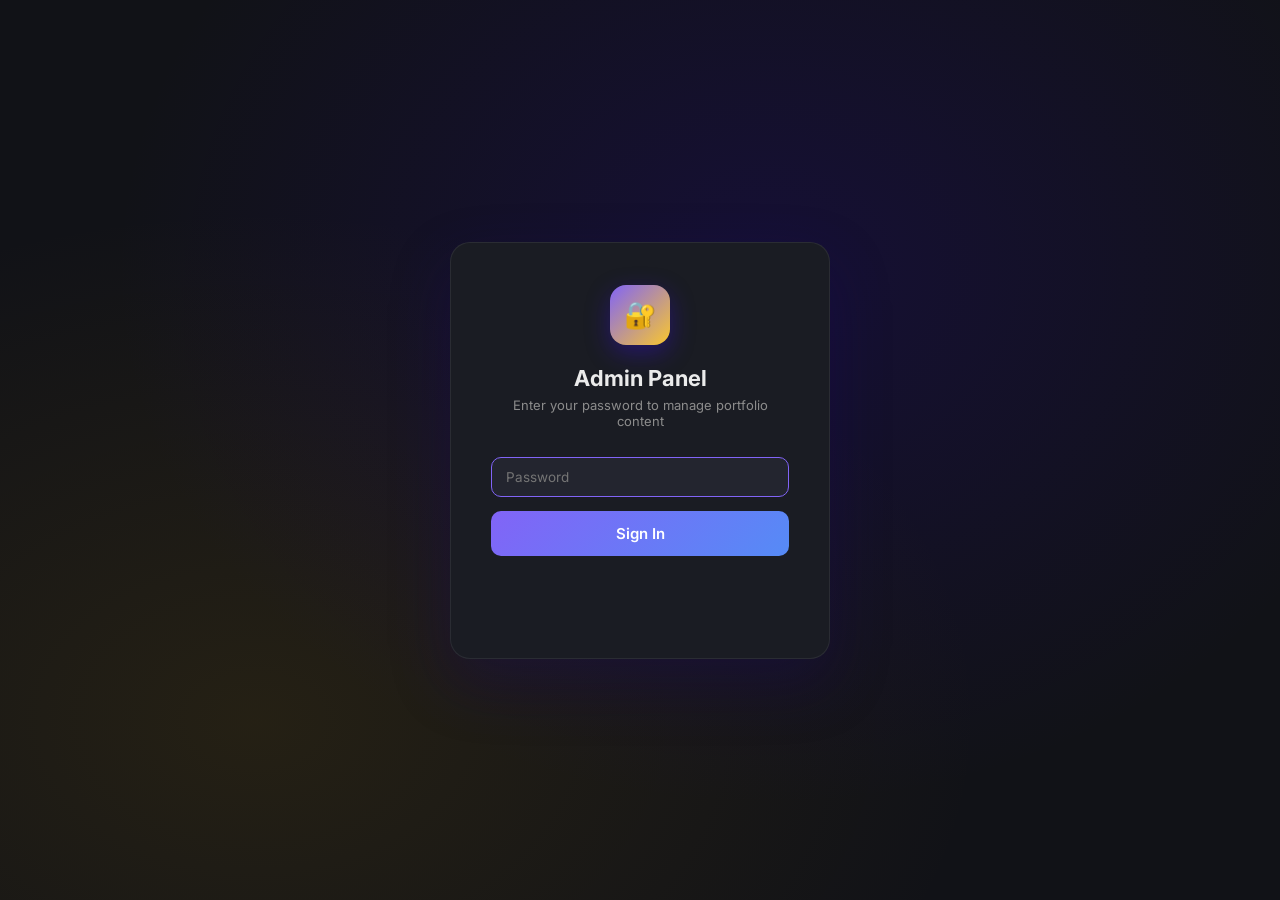
==== commit 2b85a6c7: "Hide default password hint in Admin Panel" ====
--- a/admin.html
+++ b/admin.html
@@ -23,7 +23,7 @@
            onkeydown="if(event.key==='Enter') doLogin()">
     <button class="login-btn" onclick="doLogin()">Sign In</button>
     <p class="login-error" id="login-err"></p>
-    <p class="login-hint">Default password: <code>admin123</code></p>
+    <p class="login-hint" style="display: none;">Default password: <code>admin123</code></p>
   </div>
 </div>
 
